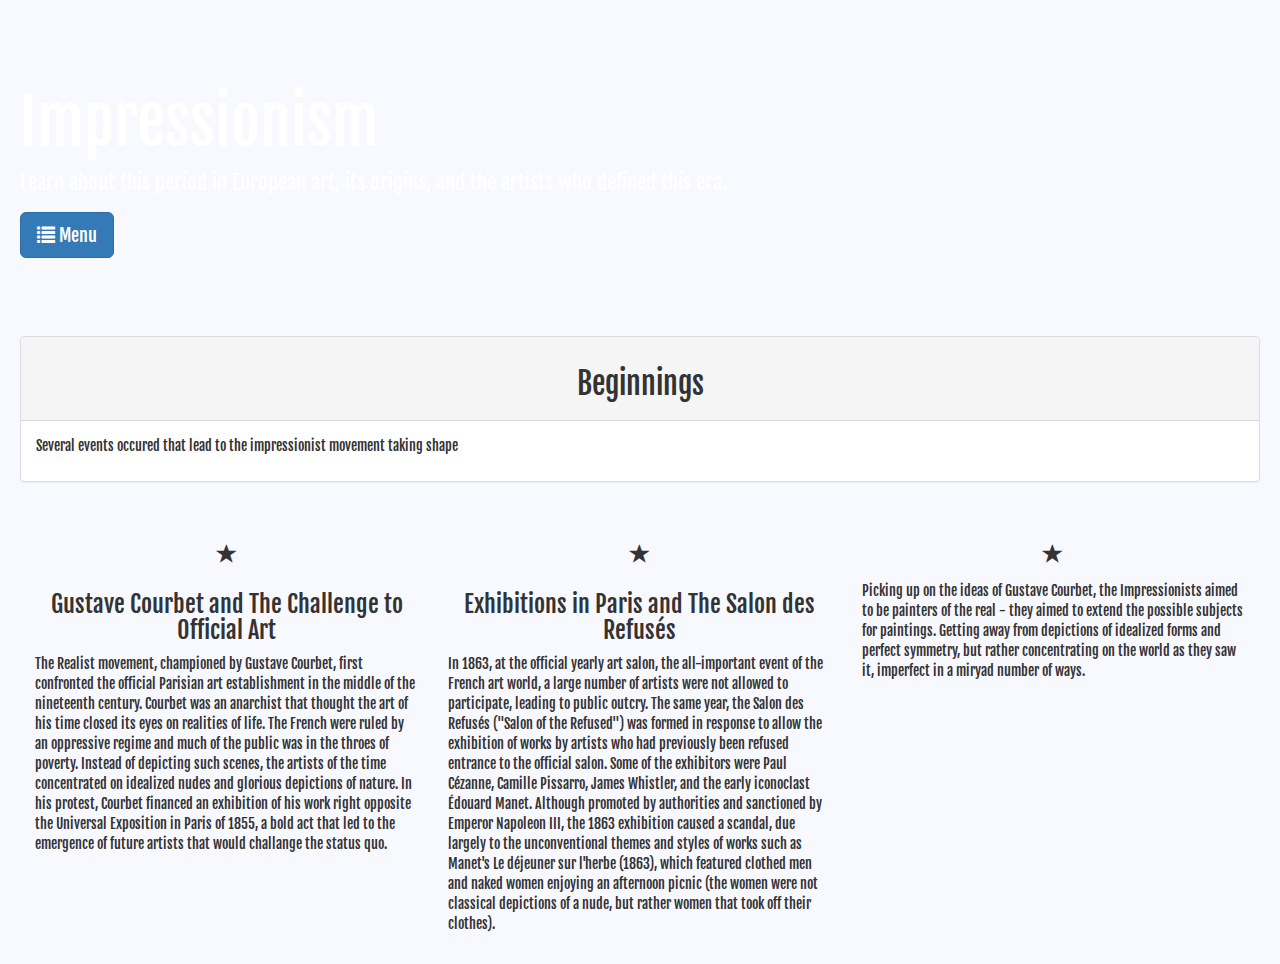
==== main.html @ ac0806a9 "this is my new project" ====
<!DOCTYPE html>
<html lang="en">

<head>

    <meta charset="utf-8">
    <meta http-equiv="X-UA-Compatible" content="IE=edge">
    <meta name="viewport" content="width=device-width, shrink-to-fit=no, initial-scale=1">
    <meta name="description" content="">
    <meta name="author" content="">

    <title>Impressionism: Defying The Norm - Random</title>
    
    <!-- font -->
    <link href="https://fonts.googleapis.com/css?family=Fjalla+One" rel="stylesheet">

    <!-- Bootstrap Core CSS -->
    <link href="css/bootstrap.min.css" rel="stylesheet">

    <!-- Custom CSS -->
    <link href="css/simple-sidebar.css" rel="stylesheet">

    <!-- HTML5 Shim and Respond.js IE8 support of HTML5 elements and media queries -->
    <!-- WARNING: Respond.js doesn't work if you view the page via file:// -->
    <!--[if lt IE 9]>
        <script src="https://oss.maxcdn.com/libs/html5shiv/3.7.0/html5shiv.js"></script>
        <script src="https://oss.maxcdn.com/libs/respond.js/1.4.2/respond.min.js"></script>
    <![endif]-->

</head>

<body>

    <div id="wrapper">

        <!-- Sidebar -->
        <div id="sidebar-wrapper">
            <ul class="sidebar-nav">
                <li class="sidebar-brand">
                    <a href="#">
                        Main Menu
                    </a>
                </li>
                <li>
                    <a href="index.html"><span class="glyphicon glyphicon-home"></span> Home</a>
                </li>
                <li>
                    <a href="main.html"><span class="glyphicon glyphicon-globe"></span> Overview</a>
                </li>
                <li>
                    <a href="about.html"><span class="glyphicon glyphicon-flash"></span> Important Works </a>
                </li>
                <li>
                    <a href="random.html"><span class="glyphicon glyphicon-question-sign"></span> Random</a>
                </li>
            </ul>
        </div>
        <!-- /#sidebar-wrapper -->

        <!-- Page Content -->
        <div id="page-content-wrapper">
            <div class="jumbotron imp-bg">
    <h1>Impressionism</h1> 
    <p>Learn about this period in European art, its origins, and the artists who defined this era.</p> 
    <a href="#menu-toggle" class="btn btn-primary btn-lg" id="menu-toggle"><span class="glyphicon glyphicon-list"></span> Menu</a>
            </div>
            
            <div class="panel panel-default">
            <div class="panel-heading">
                <h2>Beginnings<span class="label label-default"></span></h2>
            </div>
            <div class="panel-body">
               <p>Several events occured that lead to the impressionist movement taking shape</p> 
                
                
            </div>
            </div>
            
            
            
            
            <div class="container-fluid">
              
              <h3></h3>
              <br>
              <!-- start of grid system -->
                <div class="row">
                <div class="col-sm-4">
                    <p class="star1"><span class="glyphicon glyphicon-star"></span></p>
                    <h3>Gustave Courbet and The Challenge to Official Art</h3>

                    <p>The Realist movement, championed by Gustave Courbet, first confronted the official Parisian art establishment in the middle of the nineteenth century. Courbet was an anarchist that thought the art of his time closed its eyes on realities of life. The French were ruled by an oppressive regime and much of the public was in the throes of poverty. Instead of depicting such scenes, the artists of the time concentrated on idealized nudes and glorious depictions of nature. In his protest, Courbet financed an exhibition of his work right opposite the Universal Exposition in Paris of 1855, a bold act that led to the emergence of future artists that would challange the status quo.</p>
                    <!--                <div class="text-center"> <a href="#" class="btn btn-primary">More info</a> </div>-->
                </div>
                <!-- closes .col -->
                <div class="col-sm-4">
                    <p class="star1"><span class="glyphicon glyphicon-star"></span></p>
                    <h3>Exhibitions in Paris and The Salon des Refusés</h3>
                    <p>In 1863, at the official yearly art salon, the all-important event of the French art world, a large number of artists were not allowed to participate, leading to public outcry. The same year, the Salon des Refusés ("Salon of the Refused") was formed in response to allow the exhibition of works by artists who had previously been refused entrance to the official salon. Some of the exhibitors were Paul Cézanne, Camille Pissarro, James Whistler, and the early iconoclast Édouard Manet. Although promoted by authorities and sanctioned by Emperor Napoleon III, the 1863 exhibition caused a scandal, due largely to the unconventional themes and styles of works such as Manet's Le déjeuner sur l'herbe (1863), which featured clothed men and naked women enjoying an afternoon picnic (the women were not classical depictions of a nude, but rather women that took off their clothes).</p>
                    
                </div>  
                <!-- closes .col -->
                <div class="col-sm-4">

                    <p class="star1"><span class="glyphicon glyphicon-star"></span></p>
                    <p>Picking up on the ideas of Gustave Courbet, the Impressionists aimed to be painters of the real - they aimed to extend the possible subjects for paintings. Getting away from depictions of idealized forms and perfect symmetry, but rather concentrating on the world as they saw it, imperfect in a miryad number of ways.</p>

                    <!--                <div class="text-center"> <a href="#" class="btn btn-primary">More info</a> </div>-->
                </div>
                <!-- closes .col -->
                                    
                </div>
            </div>
        </div>
        <!-- /#page-content-wrapper -->

    </div>
    <!-- /#wrapper -->

    <!-- jQuery -->
    <script src="js/jquery.js"></script>

    <!-- Bootstrap Core JavaScript -->
    <script src="js/bootstrap.min.js"></script>

    <!-- Menu Toggle Script -->
    <script>
    $("#menu-toggle").click(function(e) {
        e.preventDefault();
        $("#wrapper").toggleClass("toggled");
    });
    </script>

</body>

</html>
---- css/simple-sidebar.css ----
body {
    overflow-x: hidden;
     background-color: ghostwhite;
     cursor: grab;
     font-family: 'Fjalla One', sans-serif;
     
 }

.imp-bg {
  background: url("http://ichef.bbci.co.uk/wwfeatures/wm/live/1280_640/images/live/p0/2l/r4/p02lr4xh.jpg"); 
  background-position: 0% 30%;
  background-size: cover;
  color: white;
}



h2{
    text-align: center;
}
h3 {
    text-align: center;
}

p.star1 {
    font-size: 20px;
    text-align: center;
}

.modal-body {
    background-color: #009688;
}







::-webkit-scrollbar {
    
    background-color: #F5F5F5;
    float: left;
    height: 300px;
    margin-bottom: 25px;
    margin-left: 22px;
    margin-top: 40px;
    width: 15px;
       overflow-y: scroll;
}
 
::-webkit-scrollbar-track {
    -webkit-box-shadow: inset 0 0 6px rgba(0,0,0,0.3); 
    border-radius: 10px;
    
}
 
::-webkit-scrollbar-thumb {
    border-radius: 10px;
    -webkit-box-shadow: inset 0 0 6px rgba(0,0,0,0.5); 
    
}









/* Toggle Styles */

#wrapper {
    padding-left: 0;
    -webkit-transition: all 0.5s ease;
    -moz-transition: all 0.5s ease;
    -o-transition: all 0.5s ease;
    transition: all 0.5s ease;
}

#wrapper.toggled {
    padding-left: 250px;
}

 

#sidebar-wrapper {
    z-index: 1000;
    position: fixed;
    left: 250px;
    width: 0;
    height: 100%;
    margin-left: -250px;
    overflow-y: auto;
    background: #000;
    -webkit-transition: all 0.5s ease;
    -moz-transition: all 0.5s ease;
    -o-transition: all 0.5s ease;
    transition: all 0.5s ease;
}

#wrapper.toggled #sidebar-wrapper {
    width: 250px;
}

#page-content-wrapper {
    width: 100%;
    position: absolute;
    padding: 15px;
}

#wrapper.toggled #page-content-wrapper {
    position: absolute;
    margin-right: -250px;
}

/* Sidebar Styles */

.sidebar-nav {
    position: absolute;
    top: 0;
    width: 250px;
    margin: 0;
    padding: 0;
    list-style: none;
}

.sidebar-nav li {
    text-indent: 20px;
    line-height: 40px;
}

.sidebar-nav li a {
    display: block;
    text-decoration: none;
    color: #999999;
}

.sidebar-nav li a:hover {
    text-decoration: none;
    color: #fff;
    background: rgba(255,255,255,0.2);
}

.sidebar-nav li a:active,
.sidebar-nav li a:focus {
    text-decoration: none;
}

.sidebar-nav > .sidebar-brand {
    height: 65px;
    font-size: 18px;
    line-height: 60px;
}

.sidebar-nav > .sidebar-brand a {
    color: #999999;
}

.sidebar-nav > .sidebar-brand a:hover {
    color: #fff;
    background: none;
}

@media(min-width:768px) {
    #wrapper {
        padding-left: 0;
    }

    #wrapper.toggled {
        padding-left: 250px;
    }

    #sidebar-wrapper {
        width: 0;
    }

    #wrapper.toggled #sidebar-wrapper {
        width: 250px;
    }

    #page-content-wrapper {
        padding: 20px;
        position: relative;
    }

    #wrapper.toggled #page-content-wrapper {
        position: relative;
        margin-right: 0;
    }
}
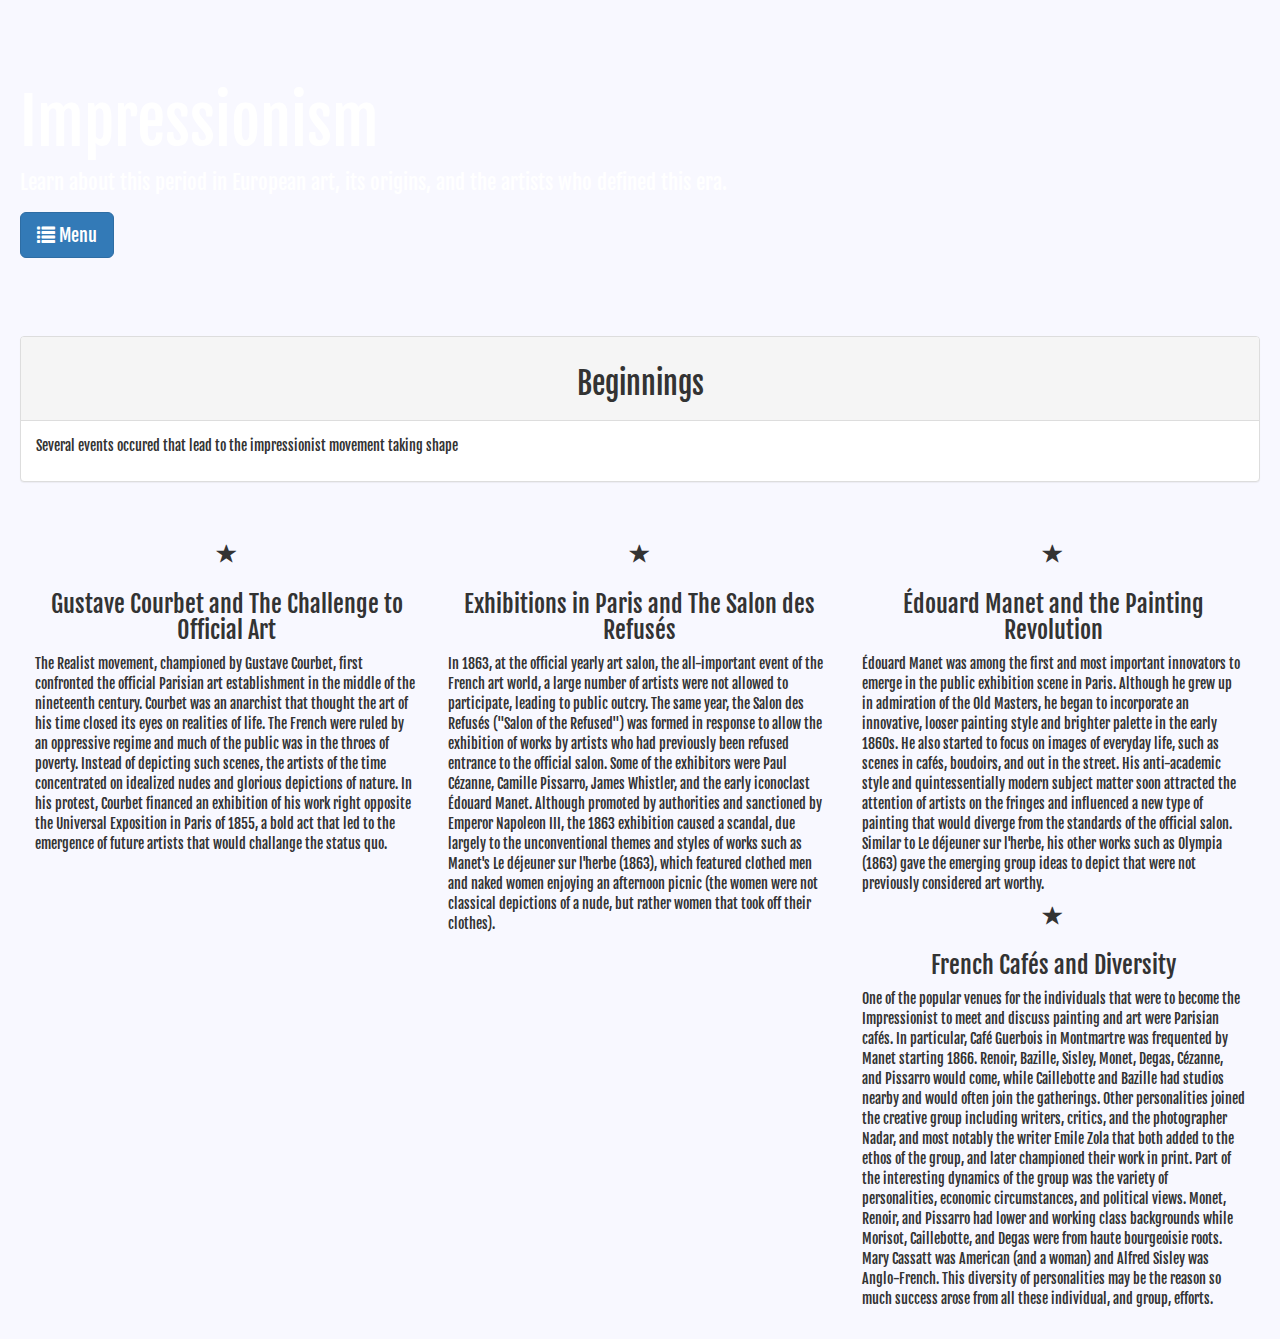
==== commit 5b8b8845: "update" ====
--- a/main.html
+++ b/main.html
@@ -103,12 +103,23 @@
                 <div class="col-sm-4">
 
                     <p class="star1"><span class="glyphicon glyphicon-star"></span></p>
-                    <p>Picking up on the ideas of Gustave Courbet, the Impressionists aimed to be painters of the real - they aimed to extend the possible subjects for paintings. Getting away from depictions of idealized forms and perfect symmetry, but rather concentrating on the world as they saw it, imperfect in a miryad number of ways.</p>
+                    
+<h3>Édouard Manet and the Painting Revolution</h3>
+                    <p>Édouard Manet was among the first and most important innovators to emerge in the public exhibition scene in Paris. Although he grew up in admiration of the Old Masters, he began to incorporate an innovative, looser painting style and brighter palette in the early 1860s. He also started to focus on images of everyday life, such as scenes in cafés, boudoirs, and out in the street. His anti-academic style and quintessentially modern subject matter soon attracted the attention of artists on the fringes and influenced a new type of painting that would diverge from the standards of the official salon. Similar to Le déjeuner sur l'herbe, his other works such as Olympia (1863) gave the emerging group ideas to depict that were not previously considered art worthy.</p>                
+                    <!--                <div class="text-center"> <a href="#" class="btn btn-primary">More info</a> </div>-->
+                </div>
+                <!-- closes .col -->
+                     <div class="col-sm-4">
+
+                    <p class="star1"><span class="glyphicon glyphicon-star"></span></p>
+                    <h3>French Cafés and Diversity</h3>
+                    <p>One of the popular venues for the individuals that were to become the Impressionist to meet and discuss painting and art were Parisian cafés. In particular, Café Guerbois in Montmartre was frequented by Manet starting 1866. Renoir, Bazille, Sisley, Monet, Degas, Cézanne, and Pissarro would come, while Caillebotte and Bazille had studios nearby and would often join the gatherings. Other personalities joined the creative group including writers, critics, and the photographer Nadar, and most notably the writer Emile Zola that both added to the ethos of the group, and later championed their work in print.
+
+Part of the interesting dynamics of the group was the variety of personalities, economic circumstances, and political views. Monet, Renoir, and Pissarro had lower and working class backgrounds while Morisot, Caillebotte, and Degas were from haute bourgeoisie roots. Mary Cassatt was American (and a woman) and Alfred Sisley was Anglo-French. This diversity of personalities may be the reason so much success arose from all these individual, and group, efforts.</p>
 
                     <!--                <div class="text-center"> <a href="#" class="btn btn-primary">More info</a> </div>-->
                 </div>
-                <!-- closes .col -->
-                                    
+                <!-- closes .col -->             
                 </div>
             </div>
         </div>
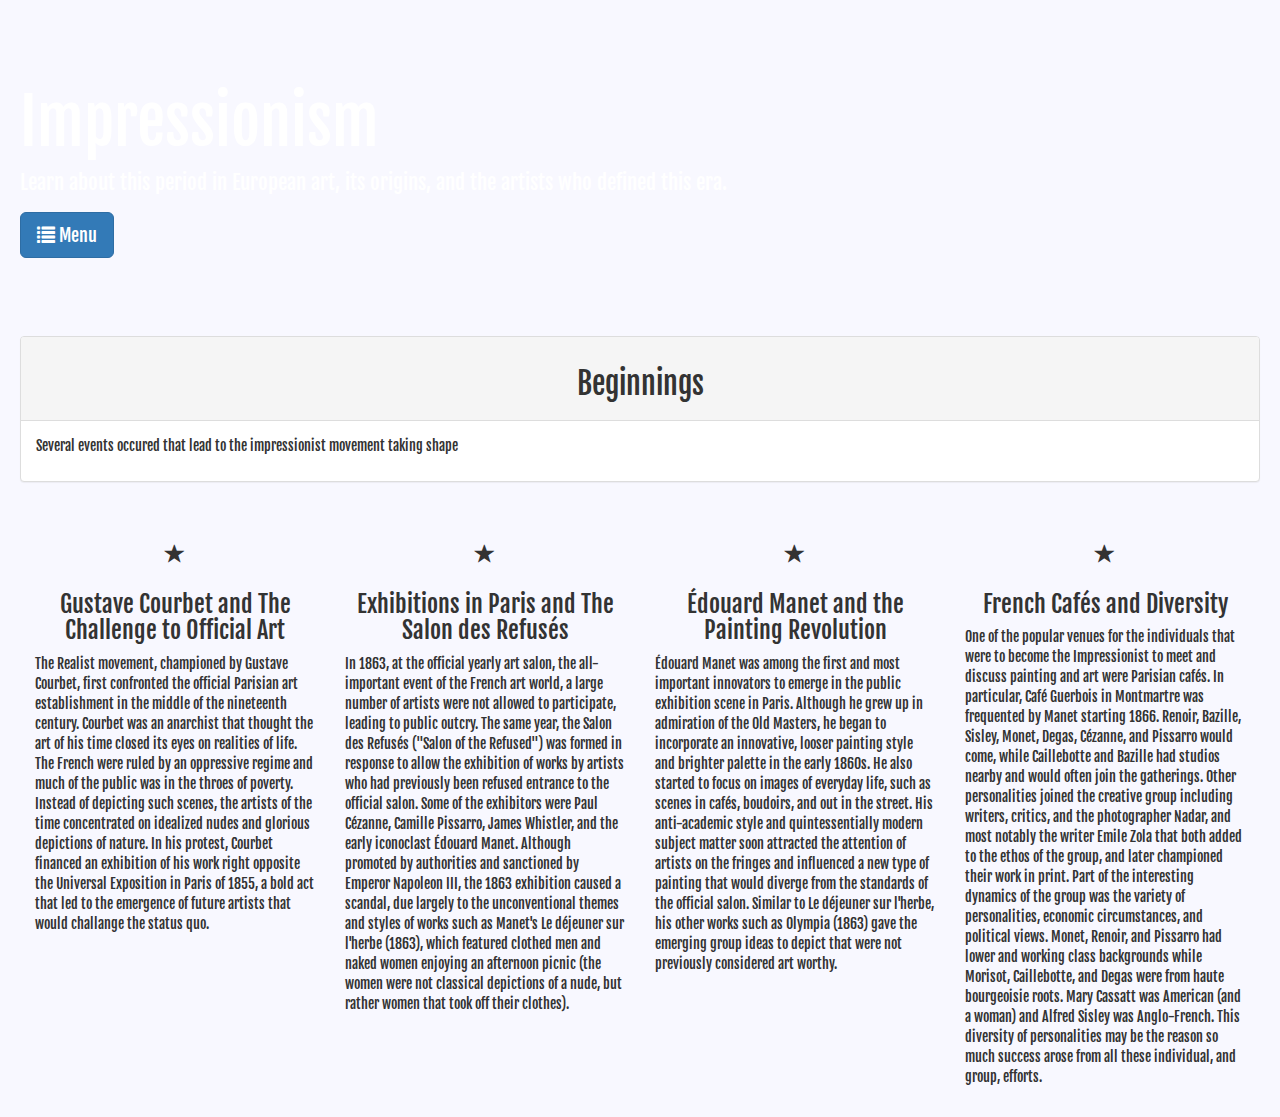
==== commit 7dd4df59: "updated random.html" ====
--- a/main.html
+++ b/main.html
@@ -10,7 +10,7 @@
     <meta name="author" content="">
 
     <title>Impressionism: Defying The Norm - Random</title>
-    
+
     <!-- font -->
     <link href="https://fonts.googleapis.com/css?family=Fjalla+One" rel="stylesheet">
 
@@ -60,66 +60,76 @@
         <!-- Page Content -->
         <div id="page-content-wrapper">
             <div class="jumbotron imp-bg">
-    <h1>Impressionism</h1> 
-    <p>Learn about this period in European art, its origins, and the artists who defined this era.</p> 
-    <a href="#menu-toggle" class="btn btn-primary btn-lg" id="menu-toggle"><span class="glyphicon glyphicon-list"></span> Menu</a>
+                <h1>Impressionism</h1>
+                <p>Learn about this period in European art, its origins, and the artists who defined this era.</p>
+                <a href="#menu-toggle" class="btn btn-primary btn-lg" id="menu-toggle"><span class="glyphicon glyphicon-list"></span> Menu</a>
             </div>
-            
+
             <div class="panel panel-default">
-            <div class="panel-heading">
-                <h2>Beginnings<span class="label label-default"></span></h2>
+                <div class="panel-heading">
+                    <h2>Beginnings<span class="label label-default"></span></h2>
+                </div>
+                <div class="panel-body">
+                    <p>Several events occured that lead to the impressionist movement taking shape</p>
+
+
+                </div>
             </div>
-            <div class="panel-body">
-               <p>Several events occured that lead to the impressionist movement taking shape</p> 
-                
-                
-            </div>
-            </div>
-            
-            
-            
-            
+
+
+
+
             <div class="container-fluid">
-              
-              <h3></h3>
-              <br>
-              <!-- start of grid system -->
+
+                <h3></h3>
+                <br>
+                <!-- start of grid system -->
                 <div class="row">
-                <div class="col-sm-4">
-                    <p class="star1"><span class="glyphicon glyphicon-star"></span></p>
-                    <h3>Gustave Courbet and The Challenge to Official Art</h3>
+                    <div class="col-sm-3">
+                        <p class="star1"><span class="glyphicon glyphicon-star"></span></p>
+                        <h3>Gustave Courbet and The Challenge to Official Art</h3>
 
-                    <p>The Realist movement, championed by Gustave Courbet, first confronted the official Parisian art establishment in the middle of the nineteenth century. Courbet was an anarchist that thought the art of his time closed its eyes on realities of life. The French were ruled by an oppressive regime and much of the public was in the throes of poverty. Instead of depicting such scenes, the artists of the time concentrated on idealized nudes and glorious depictions of nature. In his protest, Courbet financed an exhibition of his work right opposite the Universal Exposition in Paris of 1855, a bold act that led to the emergence of future artists that would challange the status quo.</p>
-                    <!--                <div class="text-center"> <a href="#" class="btn btn-primary">More info</a> </div>-->
-                </div>
-                <!-- closes .col -->
-                <div class="col-sm-4">
-                    <p class="star1"><span class="glyphicon glyphicon-star"></span></p>
-                    <h3>Exhibitions in Paris and The Salon des Refusés</h3>
-                    <p>In 1863, at the official yearly art salon, the all-important event of the French art world, a large number of artists were not allowed to participate, leading to public outcry. The same year, the Salon des Refusés ("Salon of the Refused") was formed in response to allow the exhibition of works by artists who had previously been refused entrance to the official salon. Some of the exhibitors were Paul Cézanne, Camille Pissarro, James Whistler, and the early iconoclast Édouard Manet. Although promoted by authorities and sanctioned by Emperor Napoleon III, the 1863 exhibition caused a scandal, due largely to the unconventional themes and styles of works such as Manet's Le déjeuner sur l'herbe (1863), which featured clothed men and naked women enjoying an afternoon picnic (the women were not classical depictions of a nude, but rather women that took off their clothes).</p>
-                    
-                </div>  
-                <!-- closes .col -->
-                <div class="col-sm-4">
+                        <p>The Realist movement, championed by Gustave Courbet, first confronted the official Parisian art establishment in the middle of the nineteenth century. Courbet was an anarchist that thought the art of his time closed its eyes on
+                            realities of life. The French were ruled by an oppressive regime and much of the public was in the throes of poverty. Instead of depicting such scenes, the artists of the time concentrated on idealized nudes and glorious depictions
+                            of nature. In his protest, Courbet financed an exhibition of his work right opposite the Universal Exposition in Paris of 1855, a bold act that led to the emergence of future artists that would challange the status quo.</p>
+                        <!--                <div class="text-center"> <a href="#" class="btn btn-primary">More info</a> </div>-->
+                    </div>
+                    <!-- closes .col -->
+                    <div class="col-sm-3">
+                        <p class="star1"><span class="glyphicon glyphicon-star"></span></p>
+                        <h3>Exhibitions in Paris and The Salon des Refusés</h3>
+                        <p>In 1863, at the official yearly art salon, the all-important event of the French art world, a large number of artists were not allowed to participate, leading to public outcry. The same year, the Salon des Refusés ("Salon of the
+                            Refused") was formed in response to allow the exhibition of works by artists who had previously been refused entrance to the official salon. Some of the exhibitors were Paul Cézanne, Camille Pissarro, James Whistler, and the
+                            early iconoclast Édouard Manet. Although promoted by authorities and sanctioned by Emperor Napoleon III, the 1863 exhibition caused a scandal, due largely to the unconventional themes and styles of works such as Manet's Le
+                            déjeuner sur l'herbe (1863), which featured clothed men and naked women enjoying an afternoon picnic (the women were not classical depictions of a nude, but rather women that took off their clothes).</p>
 
-                    <p class="star1"><span class="glyphicon glyphicon-star"></span></p>
-                    
-<h3>Édouard Manet and the Painting Revolution</h3>
-                    <p>Édouard Manet was among the first and most important innovators to emerge in the public exhibition scene in Paris. Although he grew up in admiration of the Old Masters, he began to incorporate an innovative, looser painting style and brighter palette in the early 1860s. He also started to focus on images of everyday life, such as scenes in cafés, boudoirs, and out in the street. His anti-academic style and quintessentially modern subject matter soon attracted the attention of artists on the fringes and influenced a new type of painting that would diverge from the standards of the official salon. Similar to Le déjeuner sur l'herbe, his other works such as Olympia (1863) gave the emerging group ideas to depict that were not previously considered art worthy.</p>                
-                    <!--                <div class="text-center"> <a href="#" class="btn btn-primary">More info</a> </div>-->
-                </div>
-                <!-- closes .col -->
-                     <div class="col-sm-4">
+                    </div>
+                    <!-- closes .col -->
+                    <div class="col-sm-3">
 
-                    <p class="star1"><span class="glyphicon glyphicon-star"></span></p>
-                    <h3>French Cafés and Diversity</h3>
-                    <p>One of the popular venues for the individuals that were to become the Impressionist to meet and discuss painting and art were Parisian cafés. In particular, Café Guerbois in Montmartre was frequented by Manet starting 1866. Renoir, Bazille, Sisley, Monet, Degas, Cézanne, and Pissarro would come, while Caillebotte and Bazille had studios nearby and would often join the gatherings. Other personalities joined the creative group including writers, critics, and the photographer Nadar, and most notably the writer Emile Zola that both added to the ethos of the group, and later championed their work in print.
+                        <p class="star1"><span class="glyphicon glyphicon-star"></span></p>
 
-Part of the interesting dynamics of the group was the variety of personalities, economic circumstances, and political views. Monet, Renoir, and Pissarro had lower and working class backgrounds while Morisot, Caillebotte, and Degas were from haute bourgeoisie roots. Mary Cassatt was American (and a woman) and Alfred Sisley was Anglo-French. This diversity of personalities may be the reason so much success arose from all these individual, and group, efforts.</p>
+                        <h3>Édouard Manet and the Painting Revolution</h3>
+                        <p>Édouard Manet was among the first and most important innovators to emerge in the public exhibition scene in Paris. Although he grew up in admiration of the Old Masters, he began to incorporate an innovative, looser painting style
+                            and brighter palette in the early 1860s. He also started to focus on images of everyday life, such as scenes in cafés, boudoirs, and out in the street. His anti-academic style and quintessentially modern subject matter soon
+                            attracted the attention of artists on the fringes and influenced a new type of painting that would diverge from the standards of the official salon. Similar to Le déjeuner sur l'herbe, his other works such as Olympia (1863)
+                            gave the emerging group ideas to depict that were not previously considered art worthy.</p>
+                        <!--                <div class="text-center"> <a href="#" class="btn btn-primary">More info</a> </div>-->
+                    </div>
+                    <!-- closes .col -->
+                    <div class="col-sm-3">
 
-                    <!--                <div class="text-center"> <a href="#" class="btn btn-primary">More info</a> </div>-->
-                </div>
-                <!-- closes .col -->             
+                        <p class="star1"><span class="glyphicon glyphicon-star"></span></p>
+                        <h3>French Cafés and Diversity</h3>
+                        <p>One of the popular venues for the individuals that were to become the Impressionist to meet and discuss painting and art were Parisian cafés. In particular, Café Guerbois in Montmartre was frequented by Manet starting 1866. Renoir,
+                            Bazille, Sisley, Monet, Degas, Cézanne, and Pissarro would come, while Caillebotte and Bazille had studios nearby and would often join the gatherings. Other personalities joined the creative group including writers, critics,
+                            and the photographer Nadar, and most notably the writer Emile Zola that both added to the ethos of the group, and later championed their work in print. Part of the interesting dynamics of the group was the variety of personalities,
+                            economic circumstances, and political views. Monet, Renoir, and Pissarro had lower and working class backgrounds while Morisot, Caillebotte, and Degas were from haute bourgeoisie roots. Mary Cassatt was American (and a woman)
+                            and Alfred Sisley was Anglo-French. This diversity of personalities may be the reason so much success arose from all these individual, and group, efforts.</p>
+
+                        <!--                <div class="text-center"> <a href="#" class="btn btn-primary">More info</a> </div>-->
+                    </div>
+                    <!-- closes .col -->
                 </div>
             </div>
         </div>
@@ -136,10 +146,10 @@
 
     <!-- Menu Toggle Script -->
     <script>
-    $("#menu-toggle").click(function(e) {
-        e.preventDefault();
-        $("#wrapper").toggleClass("toggled");
-    });
+        $("#menu-toggle").click(function(e) {
+            e.preventDefault();
+            $("#wrapper").toggleClass("toggled");
+        });
     </script>
 
 </body>
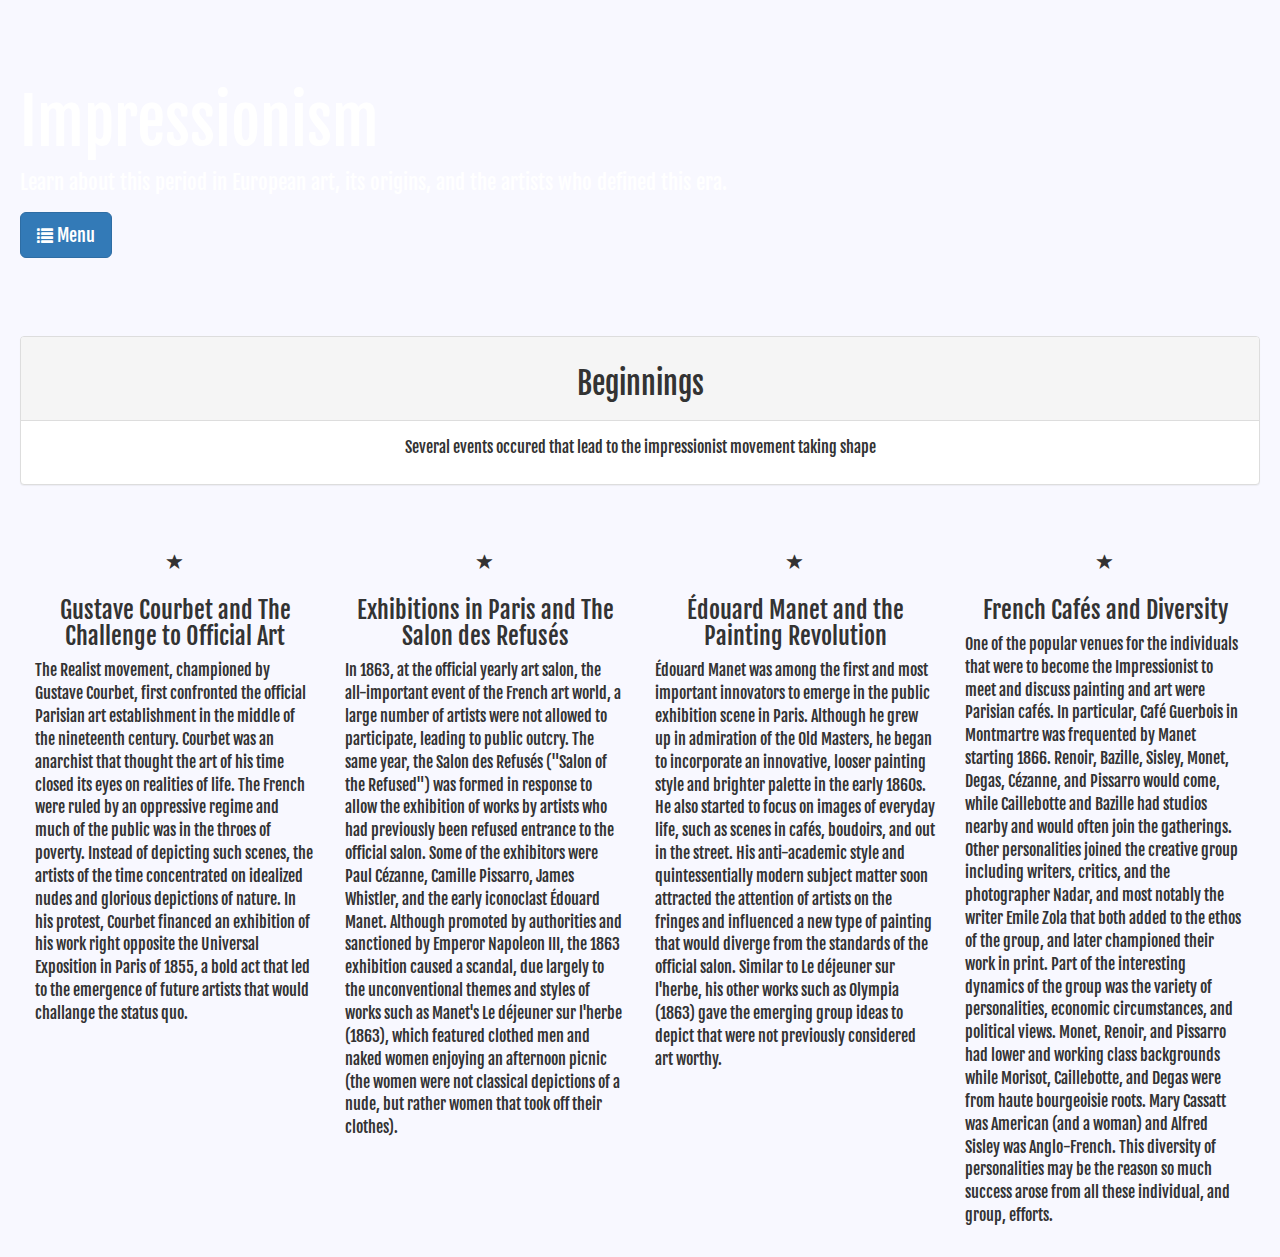
==== commit a0405f0d: "general update" ====
--- a/main.html
+++ b/main.html
@@ -70,7 +70,7 @@
                     <h2>Beginnings<span class="label label-default"></span></h2>
                 </div>
                 <div class="panel-body">
-                    <p>Several events occured that lead to the impressionist movement taking shape</p>
+                    <p class="random3">Several events occured that lead to the impressionist movement taking shape</p>
 
 
                 </div>
--- a/css/simple-sidebar.css
+++ b/css/simple-sidebar.css
@@ -1,9 +1,14 @@
-
- body {
+* {
+   font-family: 'Fjalla One', sans-serif;
+   font-size: 16px;
+}
+ 
+ 
+ html, body {
     overflow-x: hidden;
      background-color: ghostwhite;
      cursor: grab;
-     font-family: 'Fjalla One', sans-serif;
+     
      
  }
 
@@ -28,15 +33,56 @@
     text-align: center;
 }
 
+p.star2 {
+    font-size: small;
+    text-align: center;
+}
+
+
+p.random3 {
+    text-align: center;
+}
+
 .modal-body {
     background-color: #009688;
 }
 
-
-
-
-
-
+/* chatbot form */
+
+section#demo {
+	background: #fbfbfb;
+    position: relative;
+    padding: 0;
+    min-height: 100vh;
+    transition: height 9999s;
+    
+    
+}
+.vertical-align {
+	position: absolute;
+	top: 50%;
+	transform: translateY(-50%);
+	left: 0;
+	width: 100%;
+}
+
+
+.card {
+	background: #fff;
+    box-shadow: 13px 13px 28px 2px rgba(0, 0, 0, 0.035);
+    padding: 7px 15px;
+    
+}
+
+
+
+
+
+
+
+
+
+/* scrollbar */
 
 ::-webkit-scrollbar {
     
